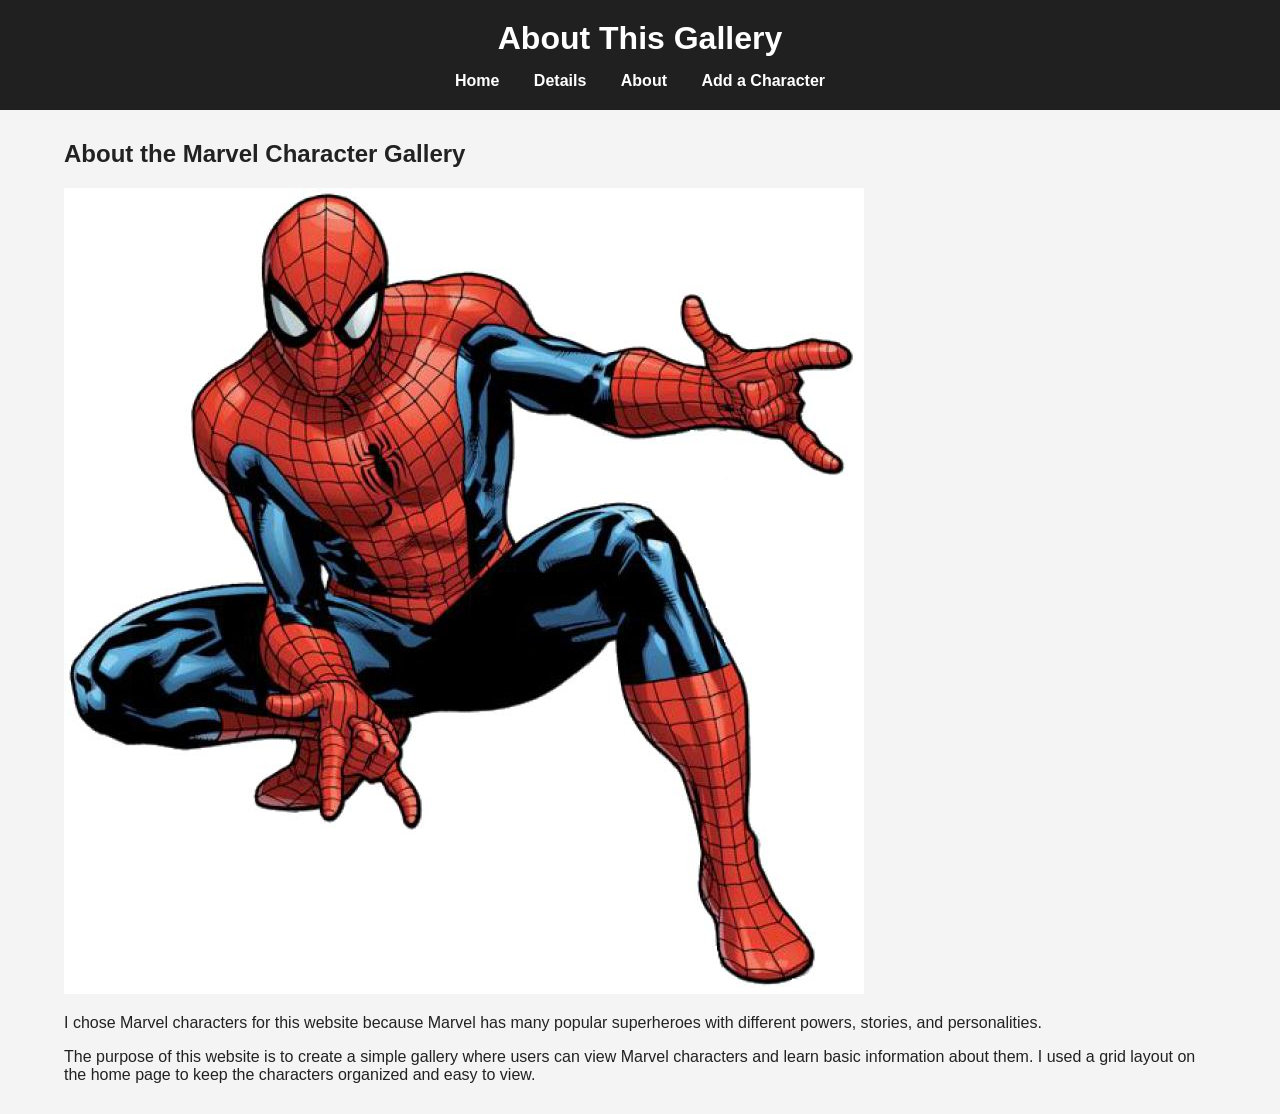
==== about.html @ 5cb48649 "Add about page" ====
<!DOCTYPE html>
<html lang="en">
<head>
    <meta charset="UTF-8">
    <meta name="viewport" content="width=device-width, initial-scale=1.0">
    <title>About - Marvel Character Gallery</title>
    <link rel="stylesheet" href="styles.css">
</head>

<body>

    <header>
        <h1>About This Gallery</h1>

        <nav>
            <a href="index.html">Home</a>
            <a href="details.html">Details</a>
            <a href="about.html">About</a>
            <a href="new-character-form.html">Add a Character</a>
        </nav>
    </header>

    <main>
        <section class="about-section">

            <h2>About the Marvel Character Gallery</h2>

            <img src="images/spiderman.jpg" alt="Spider-Man">

            <p>
                I chose Marvel characters for this website because Marvel has
                many popular superheroes with different powers, stories, and
                personalities.
            </p>

            <p>
                The purpose of this website is to create a simple gallery where
                users can view Marvel characters and learn basic information
                about them. I used a grid layout on the home page to keep the
                characters organized and easy to view.
            </p>

        </section>
    </main>

</body>
</html>
---- styles.css ----
/* General page styling */
* {
    box-sizing: border-box;
}

body {
    margin: 0;
    font-family: Arial, sans-serif;
    background-color: #f4f4f4;
    color: #222;
}

/* Header and navigation */
header {
    background-color: #202020;
    color: white;
    text-align: center;
    padding: 20px;
}

header h1 {
    margin: 0 0 15px;
}

nav a {
    color: white;
    text-decoration: none;
    margin: 0 15px;
    font-weight: bold;
}

nav a:hover {
    text-decoration: underline;
}

/* Main content */
main {
    width: 90%;
    max-width: 1200px;
    margin: 30px auto;
}

/* Introduction and search */
.intro {
    text-align: center;
    margin-bottom: 30px;
}

.intro input {
    width: 100%;
    max-width: 450px;
    padding: 12px;
    border: 1px solid #aaa;
    border-radius: 5px;
    font-size: 16px;
}

/* Character gallery */
.character-grid {
    display: grid;
    grid-template-columns: repeat(3, 1fr);
    gap: 25px;
}

.character-card {
    background-color: white;
    border-radius: 8px;
    padding: 15px;
    box-shadow: 0 2px 8px rgba(0, 0, 0, 0.15);
}

.character-card img {
    width: 100%;
    height: 300px;
    object-fit: contain;
    object-position: center;
    border-radius: 6px;
}

.character-card h2 {
    margin-bottom: 10px;
}

.character-card p {
    line-height: 1.5;
}

.character-card a {
    display: inline-block;
    text-decoration: none;
    background-color: #202020;
    color: white;
    padding: 10px 15px;
    border-radius: 5px;
}

.character-card a:hover {
    background-color: #444;
}

/* Smaller screens */
@media (max-width: 800px) {
    .character-grid {
        grid-template-columns: repeat(2, 1fr);
    }
}

@media (max-width: 550px) {
    .character-grid {
        grid-template-columns: 1fr;
    }

    nav a {
        display: block;
        margin: 10px 0;
    }
}

.character-details {
    text-align: center;
}

.character-details img {
    width: 100%;
    max-width: 600px;
    height: 400px;
    object-fit: contain;
    object-position: center;
}
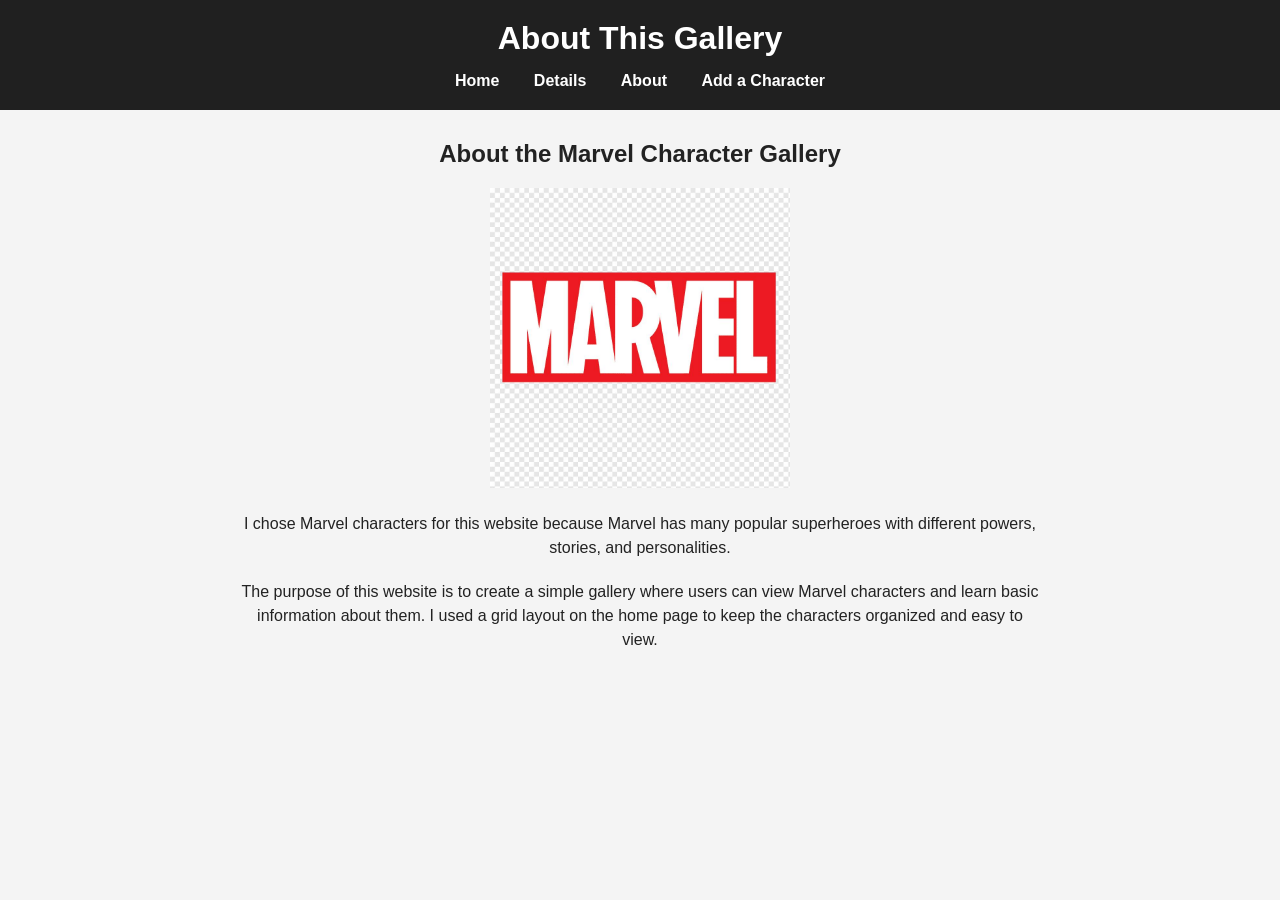
==== commit f255f589: "Fix about page and form styling" ====
--- a/about.html
+++ b/about.html
@@ -25,8 +25,7 @@
 
             <h2>About the Marvel Character Gallery</h2>
 
-            <img src="images/spiderman.jpg" alt="Spider-Man">
-
+            <img src="images/marvel-logo.png" alt="Marvel logo">
             <p>
                 I chose Marvel characters for this website because Marvel has
                 many popular superheroes with different powers, stories, and
--- a/styles.css
+++ b/styles.css
@@ -126,4 +126,56 @@
     height: 400px;
     object-fit: contain;
     object-position: center;
-}+}
+
+.about-section {
+    text-align: center;
+}
+
+.about-section img {
+    width: 100%;
+    max-width: 450px;
+    height: 300px;
+    object-fit: contain;
+    object-position: center;
+}
+
+.about-section p {
+    max-width: 800px;
+    margin: 20px auto;
+    line-height: 1.5;
+}
+
+/* Character form */
+.character-form {
+    max-width: 600px;
+    margin: 0 auto;
+}
+
+.character-form form {
+    display: flex;
+    flex-direction: column;
+}
+
+.character-form label {
+    margin-top: 15px;
+    margin-bottom: 5px;
+    font-weight: bold;
+}
+
+.character-form input,
+.character-form textarea {
+    padding: 10px;
+    font-size: 16px;
+}
+
+.character-form textarea {
+    height: 100px;
+}
+
+.character-form button {
+    margin-top: 20px;
+    padding: 10px;
+    font-size: 16px;
+}
+
